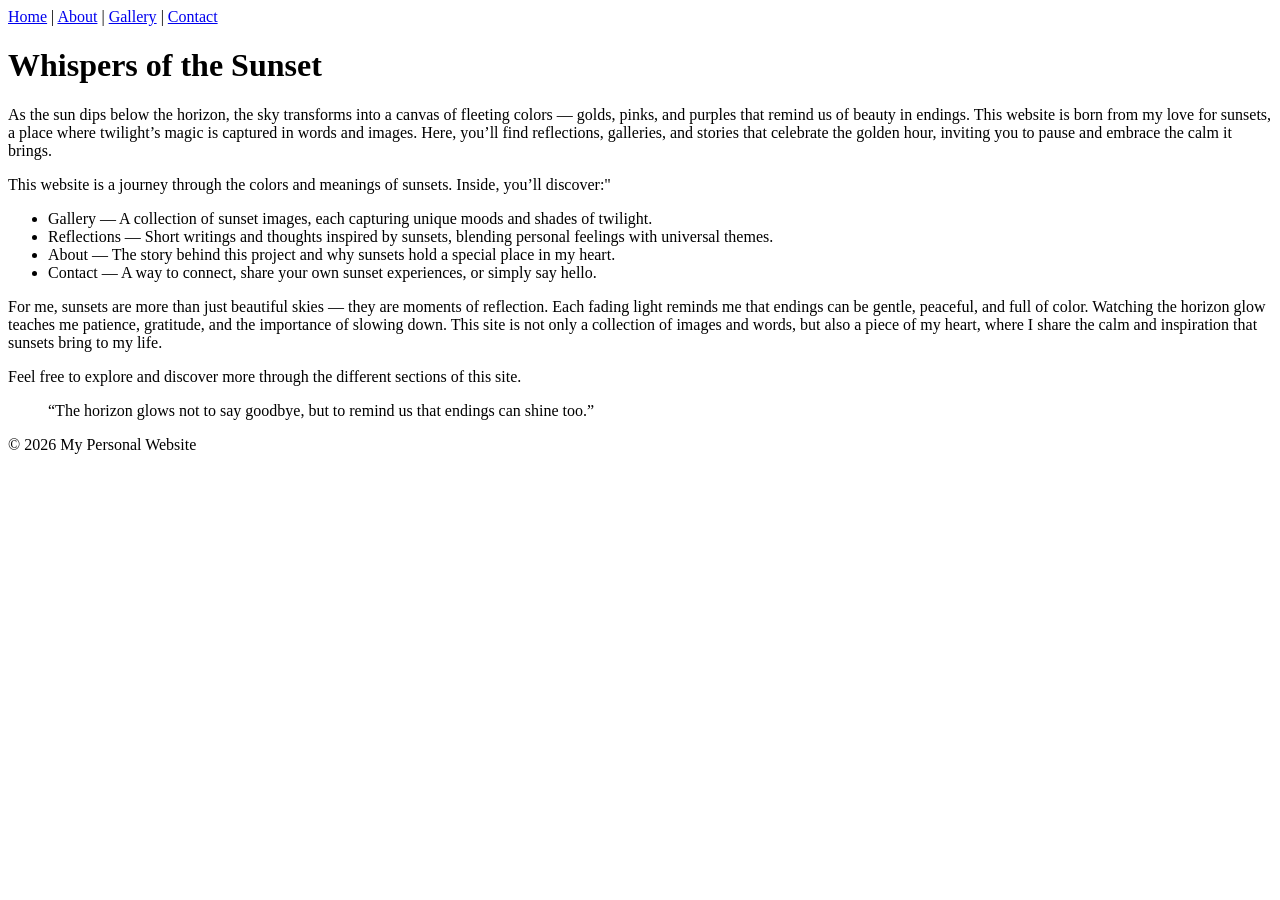
==== index.html @ 7eb0081a "added index.html" ====
<!DOCTYPE html>
<html lang="en">
<head>
    <meta charset="UTF-8">
    <meta name="viewport" content="width=device-width, initial-scale=1.0">
    <title>Sunset</title>
    <link rel="stylesheet" href="./styles/index.css">
</head>
<body>

    <!-- Navigation -->
    <nav>
        <a href="index.html">Home</a> |
        <a href="about.html">About</a> |
        <a href="gallery.html">Gallery</a> |
        <a href="contact.html">Contact</a>
    </nav>

    <!-- Main Content -->
    <main>
        <!-- Title -->
        <h1>Whispers of the Sunset</h1>

        <!-- Introduction -->
        <p>
            As the sun dips below the horizon, the sky transforms into a canvas of fleeting colors — golds, pinks, and purples that remind us of beauty in endings. This website is born from my love for sunsets, a place where twilight’s magic is captured in words and images. Here, you’ll find reflections, galleries, and stories that celebrate the golden hour, inviting you to pause and embrace the calm it brings.
        </p>

        <!-- What the site contains -->
        <p>
           This website is a journey through the colors and meanings of sunsets. Inside, you’ll discover:"
           <ul>
            <li> Gallery — A collection of sunset images, each capturing unique moods and shades of twilight.</li>
            <li> Reflections — Short writings and thoughts inspired by sunsets, blending personal feelings with universal themes.</li>
            <li> About — The story behind this project and why sunsets hold a special place in my heart.</li>
            <li> Contact — A way to connect, share your own sunset experiences, or simply say hello.</li>
           </ul> 
        </p>

        <!-- Personal meaning -->
        <p>
           For me, sunsets are more than just beautiful skies — they are moments of reflection. Each fading light reminds me that endings can be gentle, peaceful, and full of color. Watching the horizon glow teaches me patience, gratitude, and the importance of slowing down. This site is not only a collection of images and words, but also a piece of my heart, where I share the calm and inspiration that sunsets bring to my life.
        </p>

        <!-- Navigation hint -->
        <p>
            Feel free to explore and discover more through the different 
            sections of this site.
        </p>

        <!-- Quote -->
        <blockquote>
            “The horizon glows not to say goodbye, but to remind us that endings can shine too.”
        </blockquote>
    </main>

    <!-- Footer -->
    <footer>
        <p>© 2026 My Personal Website</p>
    </footer>
</body>
</html>
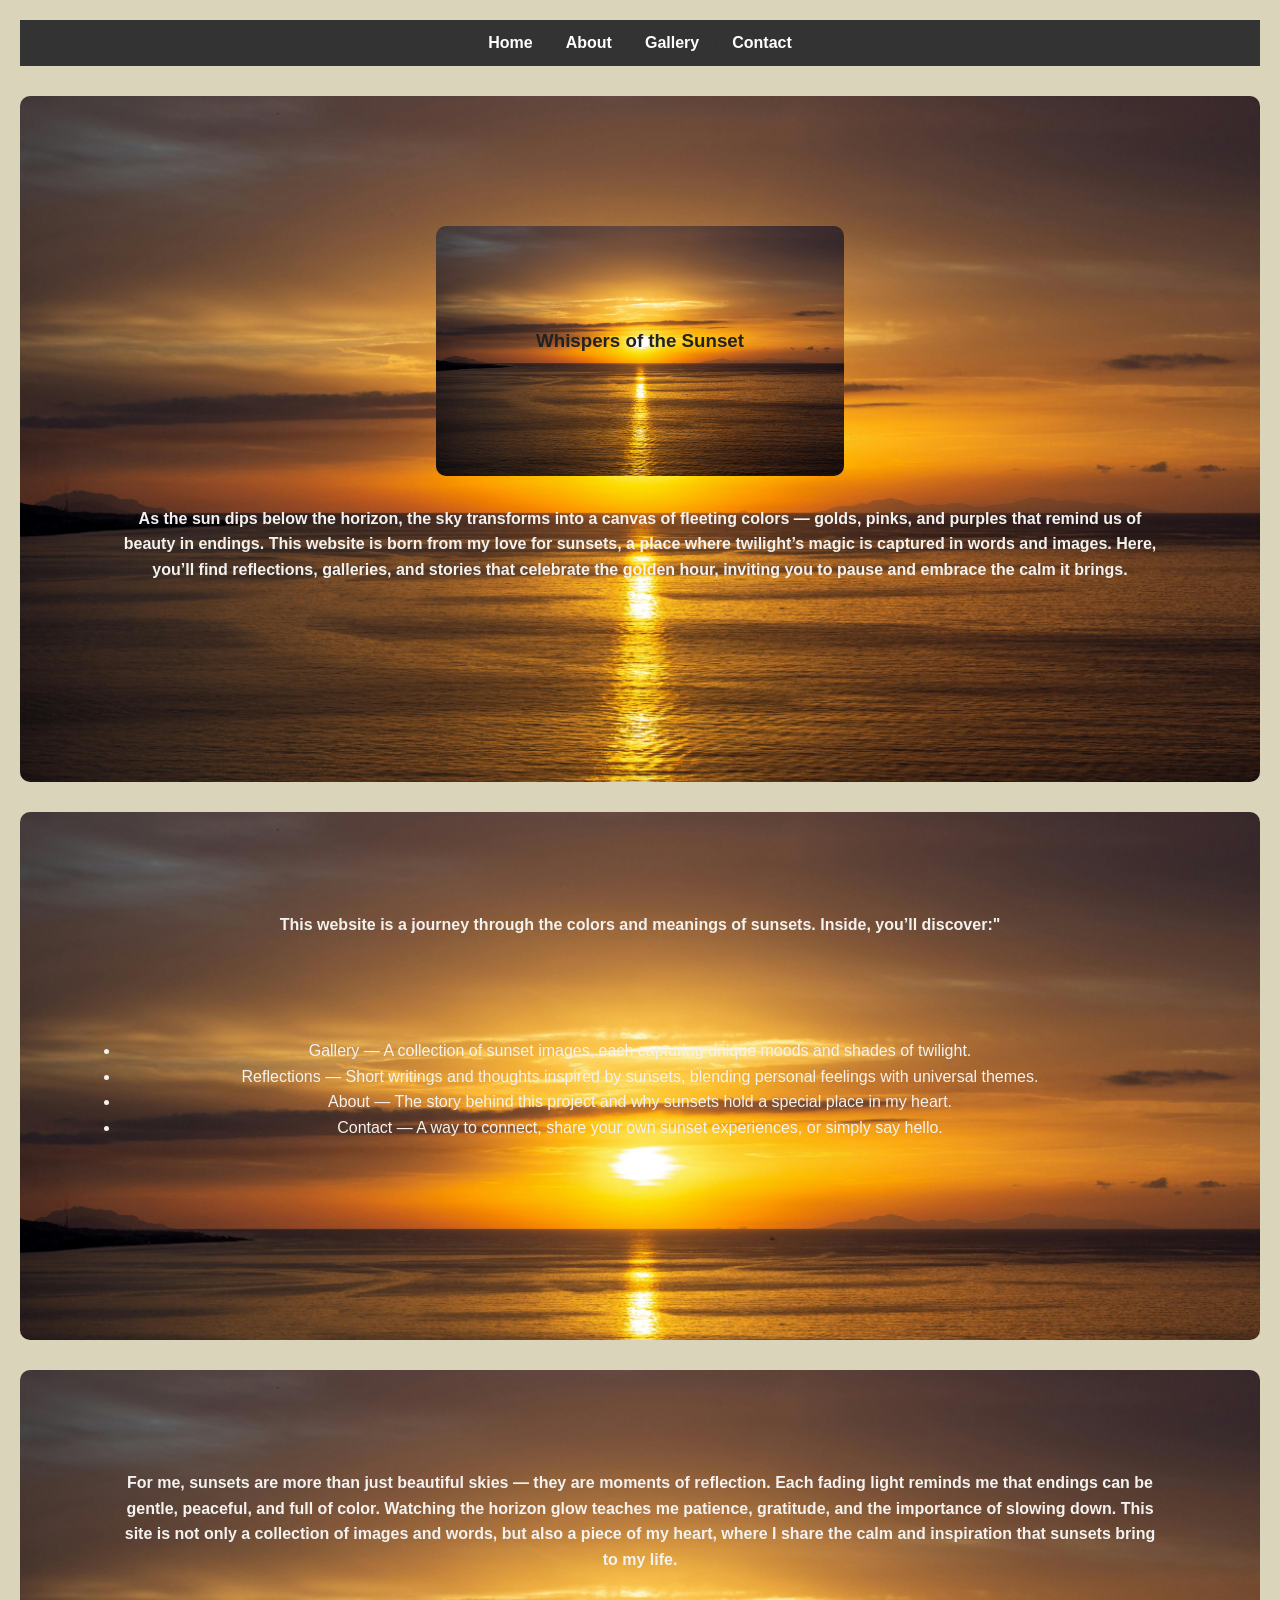
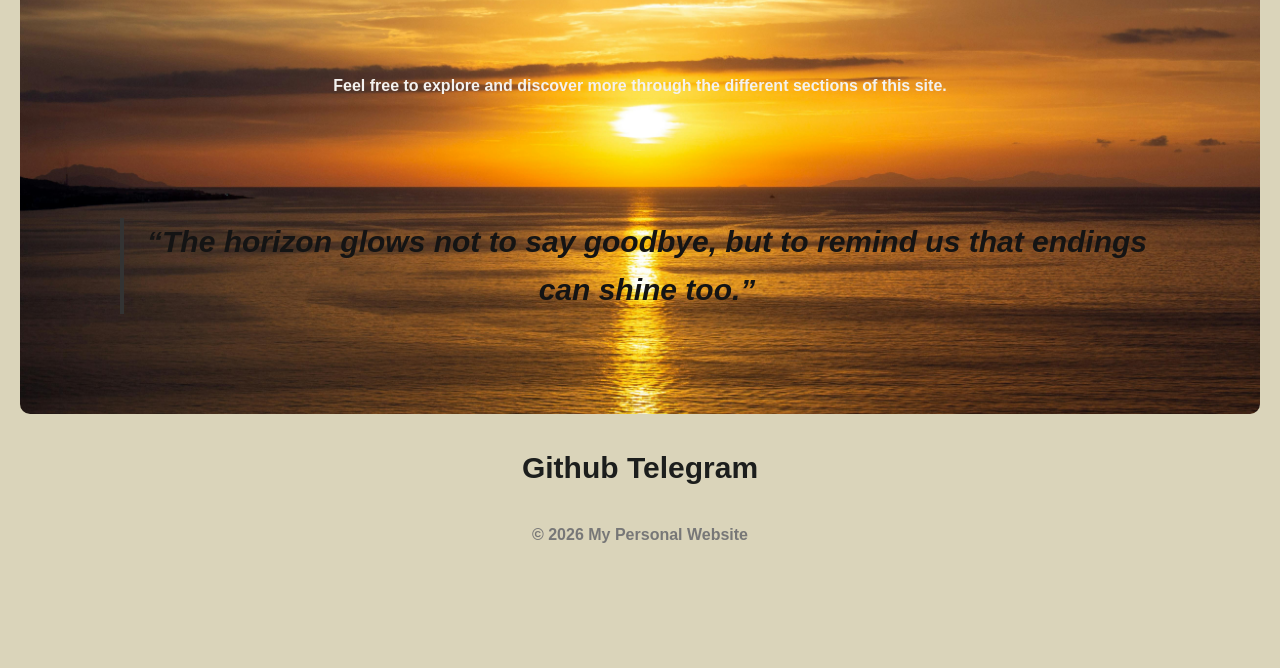
==== commit 99033e44: "update all" ====
--- a/index.html
+++ b/index.html
@@ -18,42 +18,52 @@
 
     <!-- Main Content -->
     <main>
-        <!-- Title -->
-        <h1>Whispers of the Sunset</h1>
+        
+         <section class="title">
+            <!-- Title -->
+            <section>
+                <h1>Whispers of the Sunset</h1>
+            </section>
 
-        <!-- Introduction -->
-        <p>
-            As the sun dips below the horizon, the sky transforms into a canvas of fleeting colors — golds, pinks, and purples that remind us of beauty in endings. This website is born from my love for sunsets, a place where twilight’s magic is captured in words and images. Here, you’ll find reflections, galleries, and stories that celebrate the golden hour, inviting you to pause and embrace the calm it brings.
-        </p>
+            <!-- Introduction -->
+             <p>
+                As the sun dips below the horizon, the sky transforms into a canvas of fleeting colors — golds, pinks, and purples that remind us of beauty in endings. This website is born from my love for sunsets, a place where twilight’s magic is captured in words and images. Here, you’ll find reflections, galleries, and stories that celebrate the golden hour, inviting you to pause and embrace the calm it brings.
+             </p>
 
-        <!-- What the site contains -->
-        <p>
-           This website is a journey through the colors and meanings of sunsets. Inside, you’ll discover:"
-           <ul>
-            <li> Gallery — A collection of sunset images, each capturing unique moods and shades of twilight.</li>
-            <li> Reflections — Short writings and thoughts inspired by sunsets, blending personal feelings with universal themes.</li>
-            <li> About — The story behind this project and why sunsets hold a special place in my heart.</li>
-            <li> Contact — A way to connect, share your own sunset experiences, or simply say hello.</li>
-           </ul> 
-        </p>
+        </section >
+        <section class="contains">
+            <!-- What the site contains -->
+             <p>
+                This website is a journey through the colors and meanings of sunsets. Inside, you’ll discover:"
+                <ul>
+                    <li> Gallery — A collection of sunset images, each capturing unique moods and shades of twilight.</li>
+                    <li> Reflections — Short writings and thoughts inspired by sunsets, blending personal feelings with universal themes.</li>
+                    <li> About — The story behind this project and why sunsets hold a special place in my heart.</li>
+                    <li> Contact — A way to connect, share your own sunset experiences, or simply say hello.</li>
+                </ul>
+             </p>
+        </section>
+        <section class="meaning">
+            <!-- Personal meaning -->
+             <p>
+                For me, sunsets are more than just beautiful skies — they are moments of reflection. Each fading light reminds me that endings can be gentle, peaceful, and full of color. Watching the horizon glow teaches me patience, gratitude, and the importance of slowing down. This site is not only a collection of images and words, but also a piece of my heart, where I share the calm and inspiration that sunsets bring to my life.
+            </p>
+            <!-- Navigation hint -->
+             <p>
+                Feel free to explore and discover more through the different sections of this site.
+            </p>
+            
+            <!-- Quote -->
+             <blockquote>
+                <b>“The horizon glows not to say goodbye, but to remind us that endings can shine too.”</b>
+            </blockquote>
 
-        <!-- Personal meaning -->
-        <p>
-           For me, sunsets are more than just beautiful skies — they are moments of reflection. Each fading light reminds me that endings can be gentle, peaceful, and full of color. Watching the horizon glow teaches me patience, gratitude, and the importance of slowing down. This site is not only a collection of images and words, but also a piece of my heart, where I share the calm and inspiration that sunsets bring to my life.
-        </p>
-
-        <!-- Navigation hint -->
-        <p>
-            Feel free to explore and discover more through the different 
-            sections of this site.
-        </p>
-
-        <!-- Quote -->
-        <blockquote>
-            “The horizon glows not to say goodbye, but to remind us that endings can shine too.”
-        </blockquote>
+        </section>
     </main>
-
+    <div>
+        <a href="https://github.com/metrefua">Github</a>
+        <a href="https://t.me/Metrefua">Telegram</a>
+    </div>
     <!-- Footer -->
     <footer>
         <p>© 2026 My Personal Website</p>
--- a/styles/index.css
+++ b/styles/index.css
@@ -0,0 +1,96 @@
+/* Reset some default styles */
+* {
+    margin: 0;
+    padding: 0;
+    box-sizing: border-box;
+}
+
+/* Body styling */
+body {
+    font-family: Arial, sans-serif;
+    line-height: 1.6;
+    background-color: #dad4ba;
+    color: #333;
+    padding: 20px;
+}
+
+
+/* Navigation bar */
+nav {
+    background-color: #333;
+    padding: 10px;
+    text-align: center;
+    
+}
+
+nav a {
+    color: #fff;
+    text-decoration: none;
+    margin: 0 10px;
+    font-weight: bold;
+}
+
+nav a:hover {
+    text-decoration: #f4eded;
+}
+
+/* Main content */
+section {
+    margin: 30px auto;
+    padding: 100px;
+    border-radius: 10px;
+    color: rgb(244, 242, 239);
+    text-align: center;
+    background-image: url(../images/pexels-george-alex-2149495333-31054101.jpg);
+    background-repeat: no-repeat;
+    background-size: cover;
+    display: grid;
+    grid-template-rows: max-content;
+}
+
+/* Title */
+h1 {
+    margin-bottom: 20px;
+    color: #222;
+}
+
+/* Paragraphs */
+p {
+    margin-bottom: 100px;
+    font-size: 16px;
+    font-weight: bolder;
+}
+
+div {
+    text-align: center;
+    font-size: 30px;
+}
+
+a {
+    font-family: Arial, Helvetica, sans-serif;
+    font-weight: bold;
+    color: rgb(28, 30, 29);
+    text-decoration: none;
+
+}
+
+a:hover {
+   color: rgb(230, 185, 101);
+}
+
+/* Quote */
+blockquote {
+    margin-top: 20px;
+    font-style: italic;
+    color: #141414;
+    border-left: 4px solid #333;
+    padding-left: 10px;
+    font-size: 30px;
+}
+
+/* Footer */
+footer {
+    text-align: center;
+    margin-top: 30px;
+    color: #777;
+}
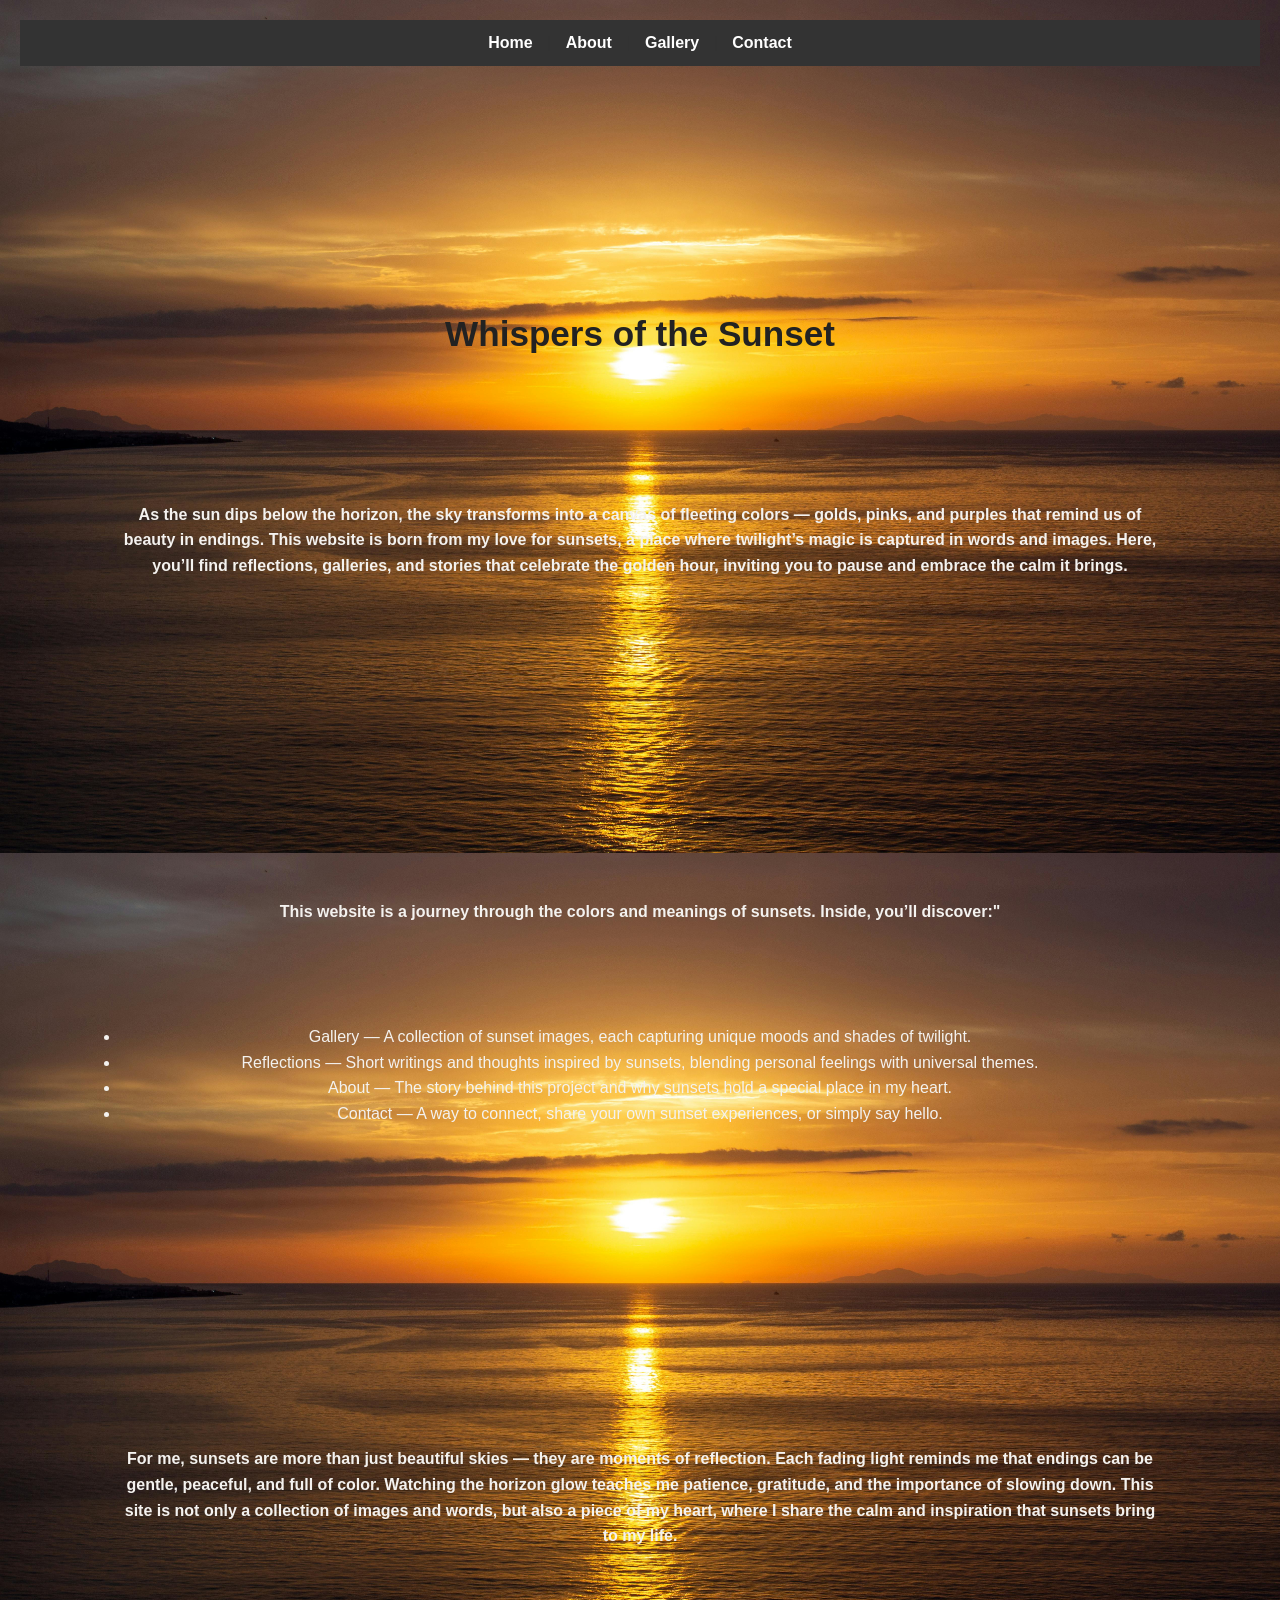
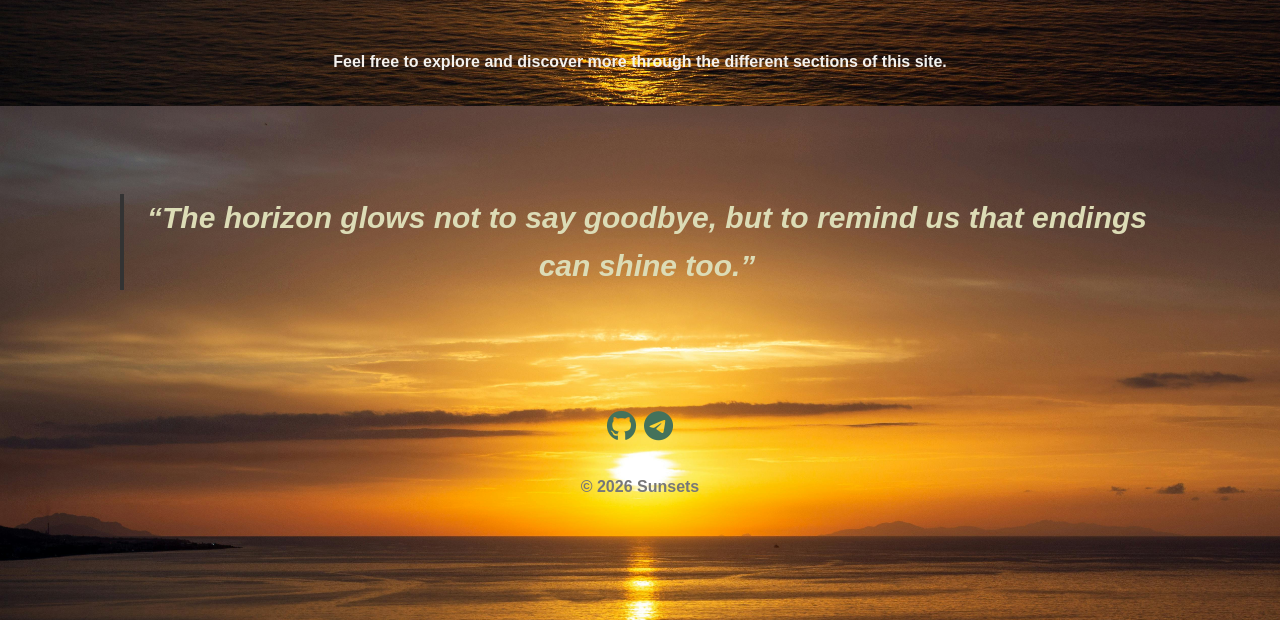
==== commit 297fb5ac: "Edited files" ====
--- a/index.html
+++ b/index.html
@@ -5,6 +5,7 @@
     <meta name="viewport" content="width=device-width, initial-scale=1.0">
     <title>Sunset</title>
     <link rel="stylesheet" href="./styles/index.css">
+    <link rel="stylesheet" href="https://cdnjs.cloudflare.com/ajax/libs/font-awesome/6.5.0/css/all.min.css">
 </head>
 <body>
 
@@ -19,9 +20,9 @@
     <!-- Main Content -->
     <main>
         
-         <section class="title">
+         <section>
             <!-- Title -->
-            <section>
+            <section id="title">
                 <h1>Whispers of the Sunset</h1>
             </section>
 
@@ -61,12 +62,16 @@
         </section>
     </main>
     <div>
-        <a href="https://github.com/metrefua">Github</a>
-        <a href="https://t.me/Metrefua">Telegram</a>
+        <a href="https://github.com/metrefua" target="_blank">
+            <i class="fab fa-github"></i>
+        </a>
+        <a href="https://t.me/Metrefua" target="_blank">
+            <i class="fab fa-telegram"></i>
+        </a>
     </div>
     <!-- Footer -->
     <footer>
-        <p>© 2026 My Personal Website</p>
+        <p>© 2026 Sunsets</p>
     </footer>
 </body>
 </html>
--- a/styles/index.css
+++ b/styles/index.css
@@ -9,7 +9,10 @@
 body {
     font-family: Arial, sans-serif;
     line-height: 1.6;
-    background-color: #dad4ba;
+    background-color: #eaa244;
+   background-image: url(../images/pexels-george-alex-2149495333-31054101.jpg);
+    background-repeat: repeat-y;
+    background-size:contain;
     color: #333;
     padding: 20px;
 }
@@ -36,18 +39,19 @@
 
 /* Main content */
 section {
-    margin: 30px auto;
+    margin: 20px auto;
     padding: 100px;
     border-radius: 10px;
     color: rgb(244, 242, 239);
     text-align: center;
-    background-image: url(../images/pexels-george-alex-2149495333-31054101.jpg);
-    background-repeat: no-repeat;
-    background-size: cover;
     display: grid;
     grid-template-rows: max-content;
 }
-
+section #title {
+    color: black;
+    font-size: 30px;
+    font-weight: bolder;
+}
 /* Title */
 h1 {
     margin-bottom: 20px;
@@ -64,12 +68,13 @@
 div {
     text-align: center;
     font-size: 30px;
+    line-height: normal;
 }
 
 a {
     font-family: Arial, Helvetica, sans-serif;
     font-weight: bold;
-    color: rgb(28, 30, 29);
+    color: rgb(68, 114, 91);
     text-decoration: none;
 
 }
@@ -82,7 +87,7 @@
 blockquote {
     margin-top: 20px;
     font-style: italic;
-    color: #141414;
+    color: #dcdcb6;
     border-left: 4px solid #333;
     padding-left: 10px;
     font-size: 30px;
